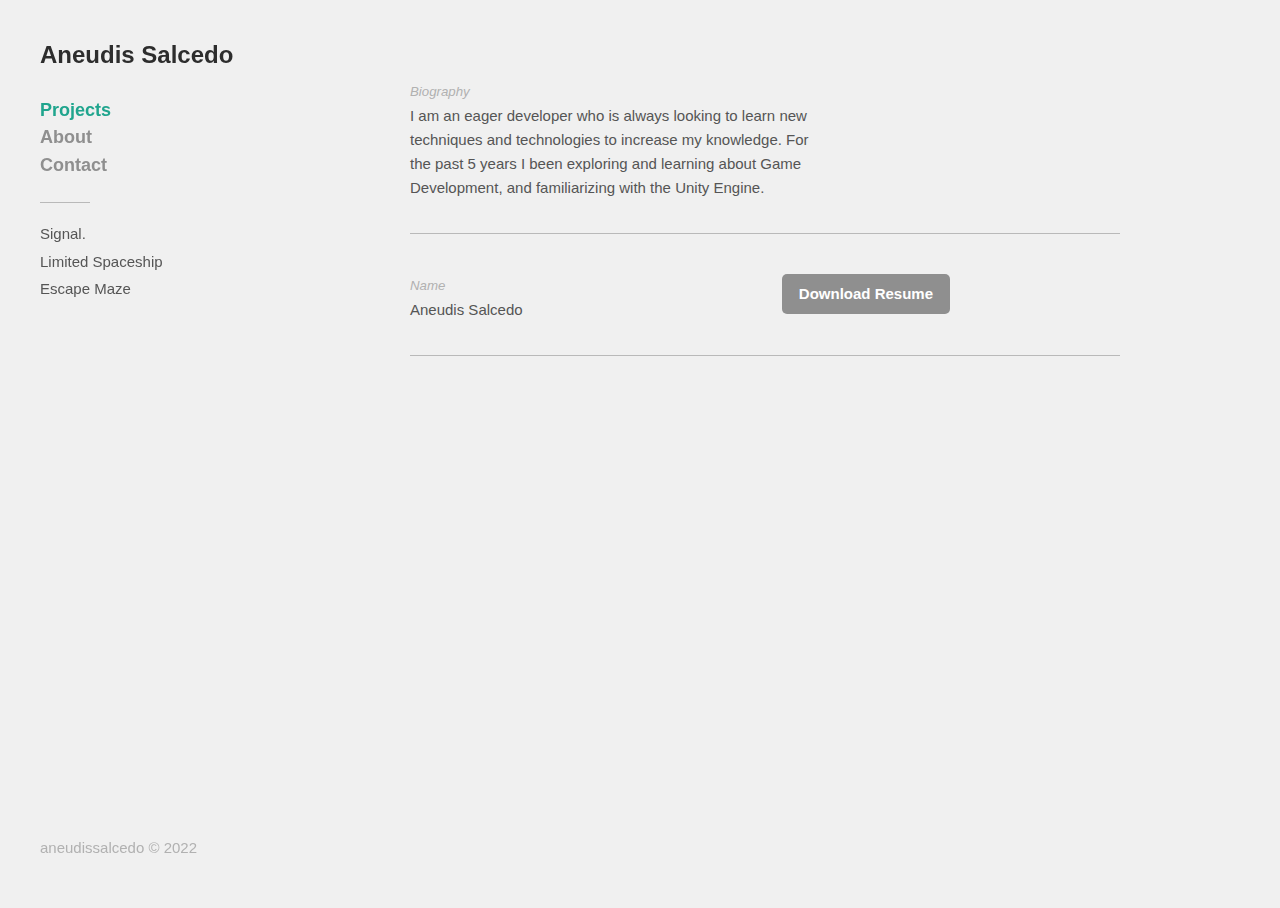
==== pages/about.html @ 9e60a77a "Added Escape Maze as the Project 03 to the portfolio" ====
<!DOCTYPE html>
<html lang="en">
    <!-- HEAD -->
    <head>
        <meta charset="utf-8">
        <meta name="viewport" content="width=device-width">
        <title>About - Aneudis Salcedo</title>
        <link rel="stylesheet" type="text/css" href="../stylesheet/portfolio.css">
    </head>
    
    <!-- BODY -->
    <body class="background">
        <div id="wrapper">
            <!-- LEFT PANEL -->
            <div class="leftPanel">
                <div class="scrollable">
                    <div class="content">
                        <!-- HEADER -->
                        <header>
                            <a href="../index.html"><h1>Aneudis Salcedo</h1></a>
                        </header>
                        <!-- CONTENT-LINKS -->
                        <nav>
                            <!-- SITE-LINKS-->
                            <ul class="siteLinks">
                                <li id="projects" class="current">
                                    <a href="../index.html">Projects</a>
                                </li>
                                <li id="about">
                                    <a href="#">About</a>
                                </li>
                                <li id="contact">
                                    <a href="../pages/contact.html">Contact</a>
                                </li>
                            </ul>
                            <!-- CONTENT BREAKER -->
                            <hr>
                            <!-- PROJECTS-LINKS -->
                            <ul class="projectsLinks">
                                <li id="project_01">
                                    <a class="thumbnail" href="../pages/project_01.html">Signal.</a>
                                </li>
                                <li id="project_02">
                                    <a class="thumbnail" href="../pages/project_02.html">Limited Spaceship</a>
                                </li>
                                <li id="project_03">
                                    <a class="thumbnail" href="../pages/project_03.html">Escape Maze</a>
                                </li>
                            </ul>
                        </nav>
                        <!-- FOOTER -->
                        <footer id="footer">
                            <div>
                                <p>aneudissalcedo &copy; 2022</p>
                            </div>
                        </footer>
                    </div>
                </div>
            </div>

            <!-- RIGHT PANEL -->
            <main role="main">
                <div class="about">
                    <!-- BIOGRAPHY -->
                    <div class="blockInfo">
                        <div class="row">
                            <h5>Biography</h5>
                            <p>I am an eager developer who is always looking to learn new techniques 
                                and technologies to increase my knowledge. For the past 5 years I been
                                exploring and learning about Game Development, and familiarizing with
                                the Unity Engine.
                            </p>
                        </div>
                    </div>
                    <!-- INFO -->
                    <div class="blockInfo">
                        <a class="resumeLink" href="#">Download Resume</a>
                        <div class="row">
                            <h5>Name</h5>
                            <p>Aneudis Salcedo</p>
                        </div>
                    </div>
                </div>
            </main>
        </div>
    </body>
</html>
---- stylesheet/portfolio.css ----
/*==============
    LEFT PANEL
  ==============*/

.background{
    color: #555;
    background-color: #f0f0f0;
}

html, body{
    height: 100%;
}

body{
    font-family: sans-serif;
    line-height: 1.4em;
    display: block;
    margin: 8px;
}

#wrapper{
    position: absolute;
    top: 0;
    right: 0;
    bottom: 0;
    left: 0;
}

div{
    display: block;
}

.leftPanel{
    position: fixed;
    display: block;
    width: 270px;
    top: 0;
    left: 0;
    right: 270px;
    bottom: 0;
    padding: 0;
    z-index: 10;
    box-sizing: border-box;
}

.scrollable{
    padding: 0;
    position: relative;
    height: 100%;
}

.content{
    height: 100%;
    overflow: hidden;
    padding: 40px 10px 40px 40px;
    box-sizing: border-box;
}

.content header{
    display: block;
    padding: 0;
    margin: 0 0 30px;
}

a:link, a:visited{
    text-decoration: none;
    outline: none;
}

a{
    text-decoration: none;
    outline: none;
    cursor: pointer;
}

nav .siteLinks a{
    font-weight: 600;
    color: #8f8f8f;
    font-size: 18px;
    opacity: 1;
}

nav .current a{
    color: #20a58e;
}

nav ul li a{
    padding: 0;
    line-height: 17px;
    font-size: 15px;
    display: inline-block;
    cursor: pointer;
}

nav a{
    color: #555555;
}

nav ul{
    margin: 0 0 25px;
}

.content header a{
    color: #2d2d2d;
}

.content header h1{
    font-weight: 600;
}

h1{
    font-size: 24px;
    line-height: 30px;
}

h1, h2, h3, h4, h5, h6{
    margin: 0;
    padding: 0;
    font-weight: 400;
}

nav{
    text-align: left;
    display: block;
}

.siteLinks{
    padding: 0;
}

ul{
    margin: 0 0 25px;
    list-style: none;
}

ol, ul, li, table, tr, th, td{
    margin: 0;
    padding: 0;
    border: 0;
    vertical-align: baseline;
}

li{
    margin: 0 0 5px;
}

nav hr{
    background-color: #b9b9b9;
    display: block;
    height: 1px;
    width: 50px;
    border: none;
    margin: 0 130px 20px 0;
}

nav::after{
    display: block;
    content: ".";
    clear: both;
    font-size: 0;
    line-height: 0;
    height: 0;
    overflow: hidden;
}

body.light footer{
    background-color: #f0f0f0;
}

#footer{
    display: block;
    position: fixed;
    bottom: 0;
    left: 0;
    width: 220px;
    padding: 0 0 40px 40px;
    font-size: 13px;
    line-height: 1.4em;
}

footer p{
    color: #b1b1b1;
    font-size: 13px;
    line-height: 1.4em;
    margin: 0;
    padding: 0;
    font-size: 15px;
    line-height: 24px;
}

/*=====================
    INDEX RIGHT PANEL
  =====================*/

main{
    display: block;
    position: relative;
    max-width: 1650px;
    min-width: 700px;
    padding: 40px 40px 100px 290px;
    box-sizing: border-box;
    z-index: 1;
    margin: 20px 80px;
}

main ul{
    list-style: decimal;
    list-style-position: outside;
    margin-bottom: 1em;
    padding-left: 20px;
}

main a{
    color: #20a58e;
}

.projectSquares{
    width: 100%;
    max-width: 976px;
    margin: -8px -8px 0 -8px;
    padding-left: 0;
}

.thumbProject{
    display: block;
    position: relative;
    text-align: center;
    width: calc(50% - 16px);
    float: left;
    margin: 8px 8px -40px 8px;
    box-sizing: border-box;
    z-index: 1;
}

.projectSquares .thumbProject::after{
    padding-top: 100%;
    display: block;
    content: '';
}

.thumbProject a{
    position: absolute;
    display: block;
    top: 0px;
    left: 0px;
    right: 0px;
    bottom: 50px;
    background-size: cover;
    background-position: center;
    background-repeat: no-repeat;
}

/*=============================
    IMAGE PROJECTS-RIGHT PANEL
  =============================*/

.project_01{
    background-image: url("../images/project_01/signal..png");
}

.project_02{
    background-image: url("../images/project_02/LimitedSpaceshipGameView01.png");
}

.project_03{
    background-image: url("../images/project_03/Background.PNG");
}

/*=====================
    PROJECT SLIDESHOW
  =====================*/

#SlideShow_Background{
    background: rgba(255, 255, 255, 0.35);
}

.imageBox{
    display: none; /* Lets not display image from here, lets rather do it in JS */
}

#projectInside{
    width: 39.5vw;
    height: auto;
    padding-top: 4%;
    position: relative;
    margin:auto;
}

#projectInside a{
    text-decoration: none;
}

.slideshowImages{
    height: auto;
    vertical-align: middle;
    box-shadow: 0px 2px 10px 7px rgba(0, 0, 0, .75);
    width: 100%;
}

.Previous, .Next{
    cursor: pointer;
    position: absolute;
    top: 12vw;
    margin-left: -27.5vw;
    margin-right: 9.85vw;
    width: auto;
    padding: 2vw;
    font-weight: bold;
    font-size: 1.5vw;
    border-radius: 3px;
    user-select: none;
    transition: 0.6s ease;
}

.Next{
    right: 0;
    border-radius: 3px;
}

.Previous:hover, .Next:hover{
    background-color: rgb(68, 68, 68);
    color: rgb(163, 163, 163);
}

.dot{
    cursor: pointer;
    height: 1vw;
    width: 1vw;
    margin: 0.25vw;
    background-color: rgb(163, 163, 163);
    border-radius: 50%;
    display: inline-block;
    transition: background-color 0.6s ease;
    z-index: 1;
}

.active, .dot:hover{
    background-color: #20a58e;
}

/*============================
    PROJECT IMAGE-PAGE PANEL
  ============================*/

.projectInside{
    text-align: center;
    margin: 0 0 40px;
    max-width: 960px;
}

.projectInside div{
    display: block;
    position: relative;
    width: 100%;
    margin: 0 auto 25px;
}

.imageBox{
    display: block;
    position: relative;
    box-sizing: border-box;
}

.imageBox img{
    top: 0;
    left: 0;
    width: 70%;
    height: 70%;
}

/*============================
    PROJECT DETAIL-PAGE PANEL
  ============================*/

body.light .details{
    border-top: 1px solid #e5e4d9;
}

.details{
    padding: 30px 0 0;
    margin-bottom: 30px;
    max-width: 960px;
    overflow: auto;
    margin-left: 100px;
}

.details .col{
    width: 50%;
    float: left;
    box-sizing: border-box;
    padding: 0 30px 20px 0;
}

.details p{
    margin: 0 0 1em;
    font-size: 15px;
    width: 85%;
    overflow: hidden;
    text-overflow: ellipsis;
}

.details table{
    border: none;
    border-collapse: collapse;
    border-spacing: 0px;
    width: 100%;
}

.details tr:nth-child(2n+1){
    background-color: rgba(255, 255, 255, 0.5);
}

.details table td{
    padding: 8px;
}

.details table td .text{
    vertical-align: middle;
}

.details h5{
    color: #b1b1b1;
    padding-top: 3px;
    font-size: 13px;
    line-height: 18px;
    font-style: italic;
}

.details table .url{
    display: block;
    max-width: 350px;
    white-space: nowrap;
    overflow: hidden;
    text-overflow: ellipsis;
    font-style: italic;
}

.details .url a{
    font-style: italic;
    opacity: 1;
}

/*=======================
    CONTACT RIGHT PANEL
  =======================*/

.contact{
    position: relative;
    max-width: 960px;
}

.form{
    margin: 0 0 50px;
    width: 100%;
    padding: 0px 0 0;
}

.contact h1{
    color: #555;
}

.form h1{
    padding: 0px 0 40px;
}

p{
    margin: 0;
    padding: 0;
    font-size: 15px;
    line-height: 24px;
}

.form .field{
    position: relative;
    margin: 0 0 10px;
}

.form .field:first-child, .form .field:nth-child(2){
    height: 52px;
}

.form .fieldMessage{
    margin: 0 0 20px;
}

.form label{
    display: block;
    font-size: 12px;
    text-transform: uppercase;
    position: absolute;
    top: 0;
    right: 0;
    height: 52px;
    line-height: 52px;
    visibility: hidden;
    opacity: 0;
    transition: margin 0.08s ease-out;
    margin-right: 0px;
}

.form input, .form textarea{
    border: solid 1px #d4d3c9;
    background-color: #fff;
    color: #555;
}

.form input, .form textarea{
    display: block;
    font-size: 16px;
    line-height: 22px;
    width: 100%;
    height: 52px;
    padding: 15px 180px 15px 17px;
    margin: 0;
    border: none;
    box-shadow: none;
    border-radius: 0px;
    box-sizing: border-box;
}

input, textarea, button{
    font-family: 'Source Sans Pro', 'sans-serif';
}

.form .message{
    display: block;
    font-size: 12px;
    color: #c14343;
    text-transform: uppercase;
    position: absolute;
    top: 0;
    right: 0;
    height: 52px;
    line-height: 52px;
    font-style: normal;
    visibility: hidden;
    opacity: 0;
    transition: margin 0.1s ease-out;
    margin-right: 0px;
}

.form textarea{
    height: 250px;
}

.form button{
    color: #fff;
    background-color: #8f8f8f;
}

.form button{
    font-size: 18px;
    width: 100%;
    height: 60px;
    line-height: 60px;
    opacity: 1;
    padding: 0;
    border-radius: 5px;
}

button{
    border: none;
    cursor: pointer;
    text-decoration: none;
}

#contactForm .confirmed{
    opacity: 0;
    visibility: hidden;
    height: 0;
    transition: opacity 0.3s, visibility 0s 0.3s;
}

.contact .details{
    width: 100%;
    margin: 0 0 50px;
    position: inherit;
}

.details{
    padding: 30px 0 0;
    margin-bottom: 30px;
    max-width: 960px;
    overflow: auto;
}

.contact .details .col{
    width: 50%;
    float: left;
}

.contact .details h1{
    margin: 0 0 20px;
}

/*=======================
    ABOUT RIGHT PANEL
  =======================*/

.about{
    padding: 0px 40px;
    max-width: 960px;
    box-sizing: border-box;
    /*margin: 20px 100px;*/
}

.about .blockInfo{
    border-bottom: solid 1px #b9b9b9;
    color: #b8b8b1;
    padding: 40px 50px 25px 0;
    min-height: 32px;
}

.about .blockInfo a{
    position: relative;
    padding-right: 0;
}

.about .blockInfo:first-child{
    padding-top: 20px;
}

.about .blockInfo .resumeLink{
    display: block;
    position: absolute;
    right: 250px;
    height: 40px;
    line-height: 40px;
    padding: 0 17px;
    font-size: 15px;
    font-weight: 600;
    border-radius: 5px;
    cursor: pointer;
    z-index: 100;
}

.about .blockInfo .resumeLink{
    background-color: #8F8F8F;
    color: #fff;
}

.about .blockInfo .row:nth-child(1), .about .blockInfo .row:nth-child(2){
    padding-right: 250px;
}

.about .row{
    position: relative;
    padding-left: 0px;
}

.about h5{
    color: #b1b1b1;
    line-height: 24px;
    float: none;
    margin: 0;
    width: 100px;
    position: inherit;
    text-align: left;
    font-style: italic;
}

.about .blockInfo p{
    padding: 0 0 8px;
}

.about p{
    color: #555;
    line-height: 24px;
    font-size: 15px;
}

p{
    margin: 0;
}
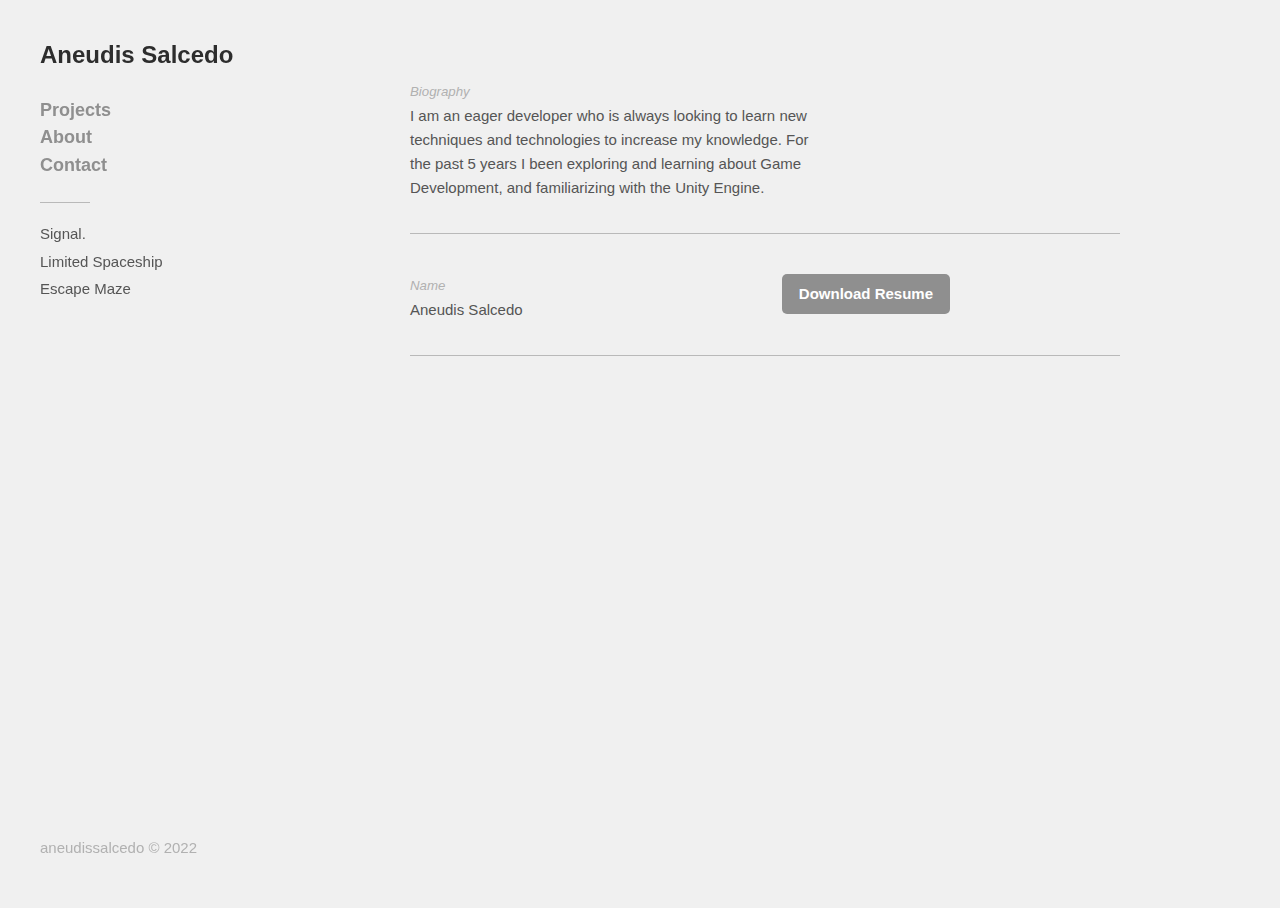
==== commit 0aa9f8d7: "Made the link of the current page to be highlighted." ====
--- a/pages/about.html
+++ b/pages/about.html
@@ -23,11 +23,11 @@
                         <nav>
                             <!-- SITE-LINKS-->
                             <ul class="siteLinks">
-                                <li id="projects" class="current">
+                                <li id="projects">
                                     <a href="../index.html">Projects</a>
                                 </li>
                                 <li id="about">
-                                    <a href="#">About</a>
+                                    <a id="highlightLink" href="#">About</a>
                                 </li>
                                 <li id="contact">
                                     <a href="../pages/contact.html">Contact</a>
@@ -83,6 +83,8 @@
                 </div>
             </main>
         </div>
+        <!-- JAVASCRIPT AFTER RENDERING PAGE -->
+        <script src="../javascript/portfolio.js" defer></script>
     </body>
 </html>
 
--- a/stylesheet/portfolio.css
+++ b/stylesheet/portfolio.css
@@ -78,10 +78,6 @@
     color: #8f8f8f;
     font-size: 18px;
     opacity: 1;
-}
-
-nav .current a{
-    color: #20a58e;
 }
 
 nav ul li a{
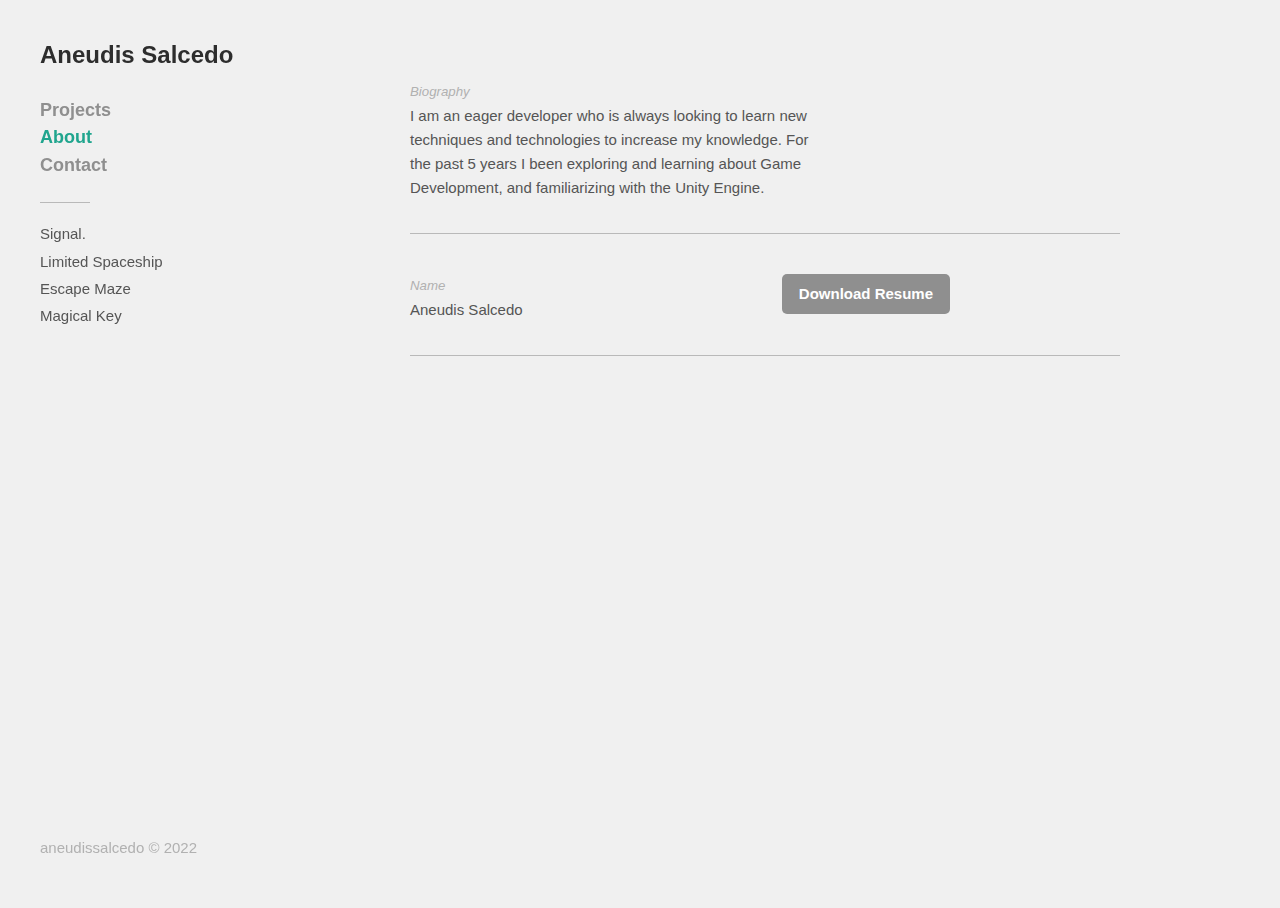
==== commit 08d225a0: "Added Magical Key as the project 04 to portfolio" ====
--- a/pages/about.html
+++ b/pages/about.html
@@ -46,6 +46,9 @@
                                 <li id="project_03">
                                     <a class="thumbnail" href="../pages/project_03.html">Escape Maze</a>
                                 </li>
+                                <li id="project_04">
+                                    <a class="thumbnail" href="../pages/project_04.html">Magical Key</a>
+                                </li>
                             </ul>
                         </nav>
                         <!-- FOOTER -->
--- a/stylesheet/portfolio.css
+++ b/stylesheet/portfolio.css
@@ -260,6 +260,10 @@
 
 .project_03{
     background-image: url("../images/project_03/Background.PNG");
+}
+
+.project_04{
+    background-image: url("../images/project_04/MagicalKey.png");
 }
 
 /*=====================
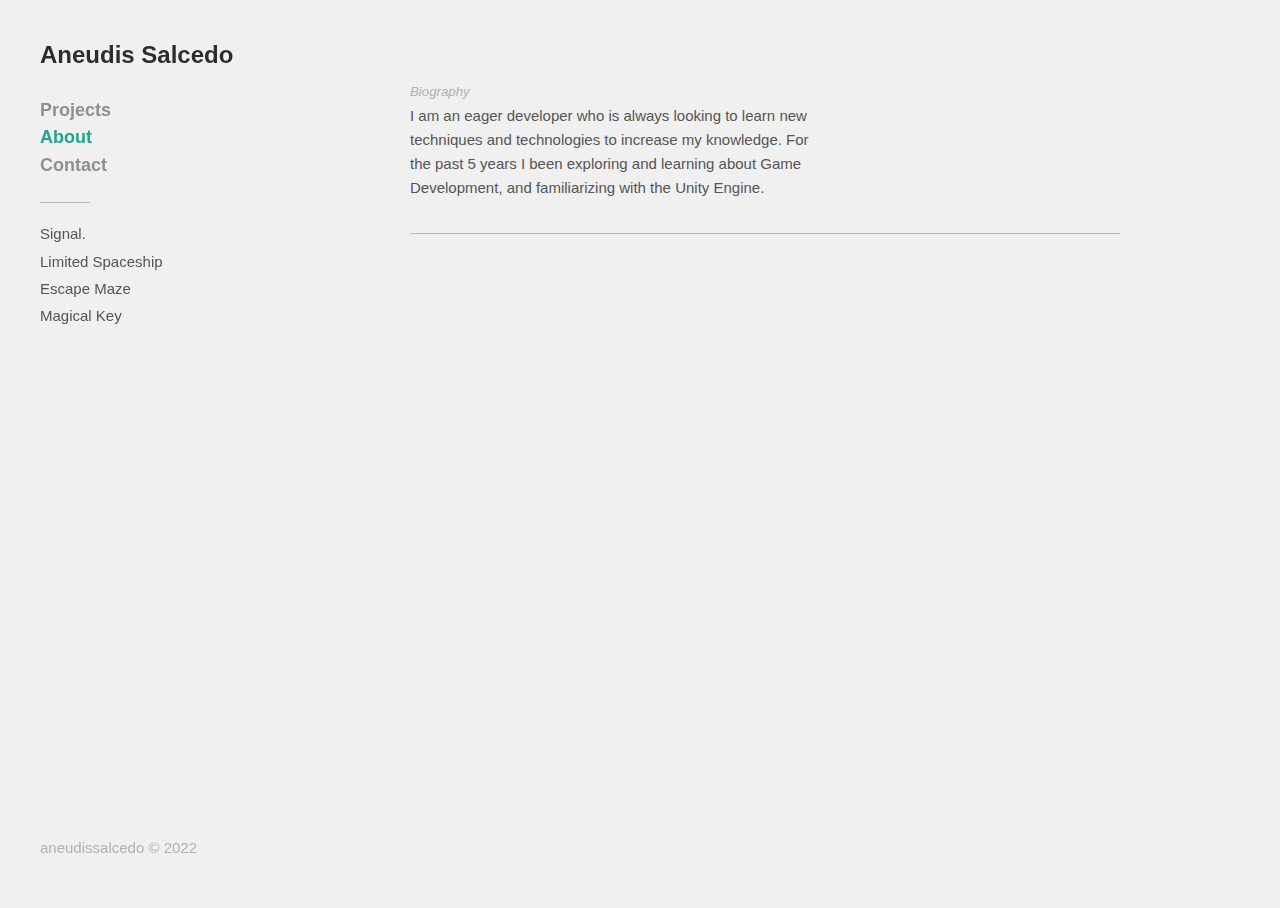
==== commit df4aadd4: "Comment it the download section for the resume. I'll provide the resume myself." ====
--- a/pages/about.html
+++ b/pages/about.html
@@ -76,13 +76,17 @@
                         </div>
                     </div>
                     <!-- INFO -->
+                    <!--
                     <div class="blockInfo">
-                        <a class="resumeLink" href="#">Download Resume</a>
+                        <a class="resumeLink" 
+                            href="https://docs.google.com/document/d/1hsKPsaWGF-x8kag6o96qqjYBPkC1b_J6gxpsX0Z-gnk/edit?usp=sharing" 
+                            target="_blank">Download Resume</a>
                         <div class="row">
                             <h5>Name</h5>
                             <p>Aneudis Salcedo</p>
                         </div>
                     </div>
+                    -->
                 </div>
             </main>
         </div>
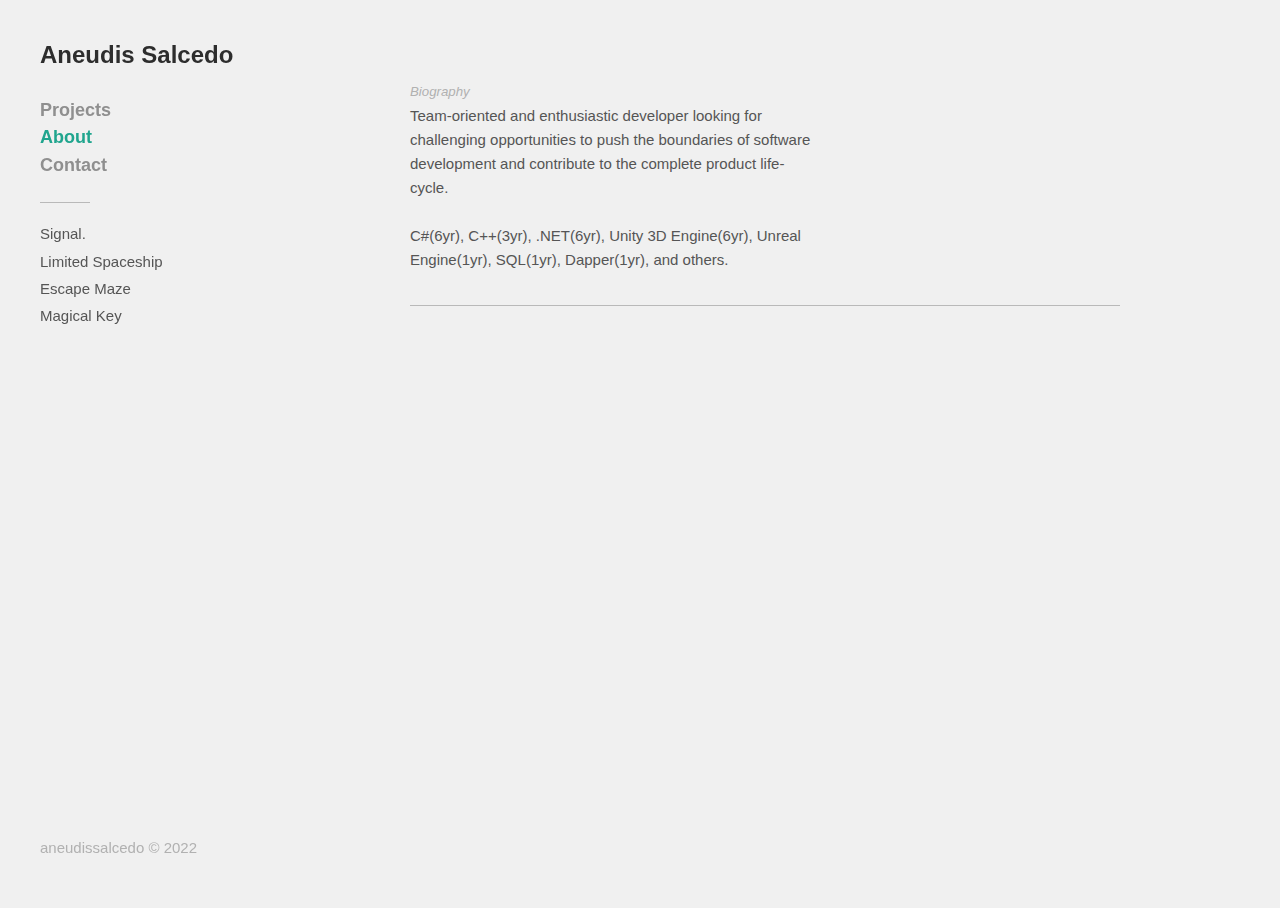
==== commit f61181f7: "Update, changed biography description" ====
--- a/pages/about.html
+++ b/pages/about.html
@@ -68,10 +68,12 @@
                     <div class="blockInfo">
                         <div class="row">
                             <h5>Biography</h5>
-                            <p>I am an eager developer who is always looking to learn new techniques 
-                                and technologies to increase my knowledge. For the past 5 years I been
-                                exploring and learning about Game Development, and familiarizing with
-                                the Unity Engine.
+                            <p>Team-oriented and enthusiastic developer looking for 
+                                challenging opportunities to push the boundaries of 
+                                software development and contribute to the complete product life-cycle.
+
+                                <br><br>C#(6yr), C++(3yr), .NET(6yr), Unity 3D Engine(6yr), Unreal Engine(1yr), 
+                                SQL(1yr), Dapper(1yr), and others.
                             </p>
                         </div>
                     </div>
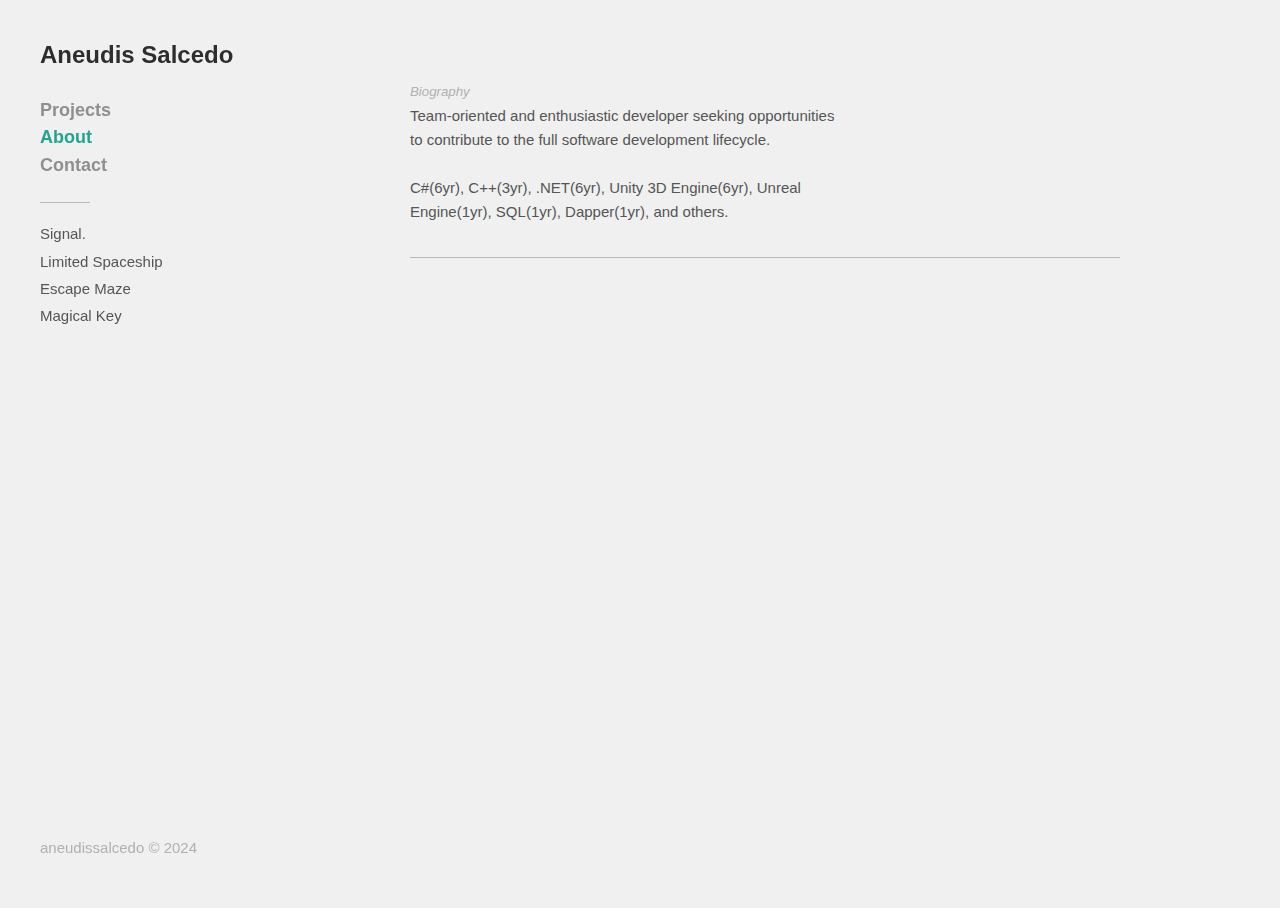
==== commit a457ed36: "Updated portfolio with accreditation and changed email contact" ====
--- a/pages/about.html
+++ b/pages/about.html
@@ -54,7 +54,7 @@
                         <!-- FOOTER -->
                         <footer id="footer">
                             <div>
-                                <p>aneudissalcedo &copy; 2022</p>
+                                <p>aneudissalcedo &copy; 2024</p>
                             </div>
                         </footer>
                     </div>
@@ -68,9 +68,8 @@
                     <div class="blockInfo">
                         <div class="row">
                             <h5>Biography</h5>
-                            <p>Team-oriented and enthusiastic developer looking for 
-                                challenging opportunities to push the boundaries of 
-                                software development and contribute to the complete product life-cycle.
+                            <p>Team-oriented and enthusiastic developer seeking opportunities 
+                                to contribute to the full software development lifecycle.
 
                                 <br><br>C#(6yr), C++(3yr), .NET(6yr), Unity 3D Engine(6yr), Unreal Engine(1yr), 
                                 SQL(1yr), Dapper(1yr), and others.
--- a/stylesheet/portfolio.css
+++ b/stylesheet/portfolio.css
@@ -460,7 +460,7 @@
 }
 
 .form h1{
-    padding: 0px 0 40px;
+    padding: 0px 0 0px;
 }
 
 p{
@@ -640,7 +640,7 @@
 }
 
 .about .blockInfo .row:nth-child(1), .about .blockInfo .row:nth-child(2){
-    padding-right: 250px;
+    padding-right: 230px;
 }
 
 .about .row{
